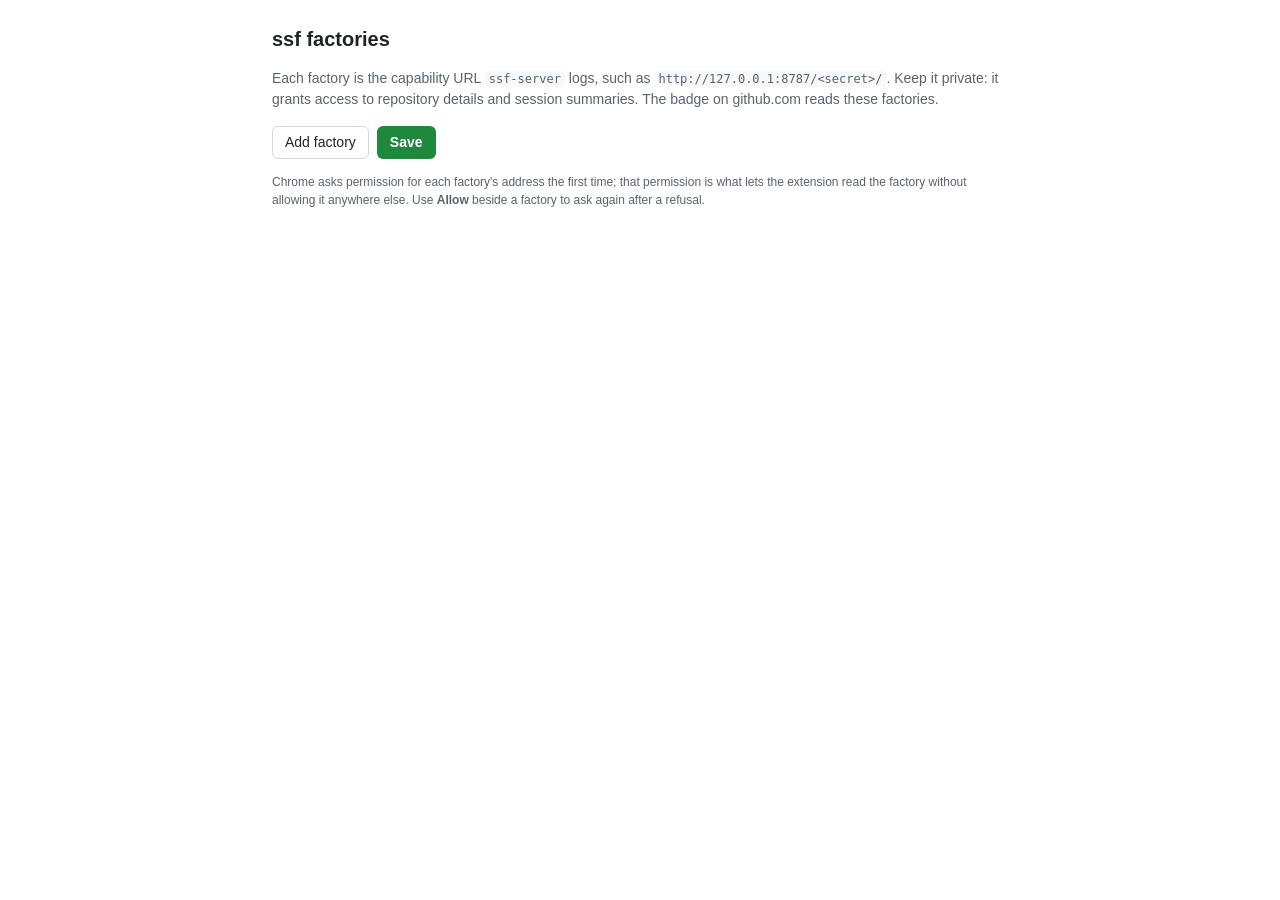
==== chrome-extension/options.html @ fd39dd71 "Chrome extension: live ssf state on github.com A Manifest V3 extension in `chrome-extension/` that o" ====
<!doctype html>
<html lang="en">
  <head>
    <meta charset="utf-8" />
    <title>ssf factories</title>
    <link rel="stylesheet" href="options.css" />
  </head>
  <body>
    <main>
      <h1>ssf factories</h1>
      <p>
        Each factory is the capability URL <code>ssf-server</code> logs, such as
        <code>http://127.0.0.1:8787/&lt;secret&gt;/</code>. Keep it private: it
        grants access to repository details and session summaries. The badge on
        github.com reads these factories.
      </p>
      <div id="rows"></div>
      <p class="actions">
        <button id="add" type="button">Add factory</button>
        <button id="save" type="button" class="primary">Save</button>
      </p>
      <p id="status" role="status" aria-live="polite"></p>
      <p class="note">
        Chrome asks permission for each factory's address the first time; that
        permission is what lets the extension read the factory without allowing
        it anywhere else. Use <strong>Allow</strong> beside a factory to ask
        again after a refusal.
      </p>
    </main>
    <script type="module" src="options.js"></script>
  </body>
</html>
---- chrome-extension/options.css ----
:root {
  color-scheme: light dark;
  --fg: #1f2328;
  --fg-muted: #59636e;
  --bg: #ffffff;
  --bg-muted: #f6f8fa;
  --border: #d1d9e0;
  --accent: #1f883d;
  --danger: #cf222e;
}

@media (prefers-color-scheme: dark) {
  :root {
    --fg: #f0f6fc;
    --fg-muted: #9198a1;
    --bg: #0d1117;
    --bg-muted: #151b23;
    --border: #3d444d;
    --accent: #3fb950;
    --danger: #f85149;
  }
}

body {
  margin: 0;
  padding: 24px;
  background: var(--bg);
  color: var(--fg);
  font: 14px/1.5 -apple-system, BlinkMacSystemFont, "Segoe UI", "Noto Sans",
    Helvetica, Arial, sans-serif;
}

main {
  max-width: 46rem;
  margin: 0 auto;
}

h1 {
  font-size: 20px;
  margin: 0 0 8px;
}

p {
  color: var(--fg-muted);
}

code {
  padding: 1px 4px;
  border-radius: 4px;
  background: var(--bg-muted);
  font-size: 12px;
}

.row {
  display: grid;
  grid-template-columns: 1fr 2fr auto auto;
  grid-template-areas:
    "label url allow remove"
    "state state state state";
  gap: 8px;
  align-items: end;
  padding: 12px;
  margin-bottom: 8px;
  border: 1px solid var(--border);
  border-radius: 6px;
  background: var(--bg-muted);
}

.label-field {
  grid-area: label;
}

.url-field {
  grid-area: url;
}

.allow {
  grid-area: allow;
}

.remove {
  grid-area: remove;
}

.field {
  display: flex;
  flex-direction: column;
  gap: 4px;
  min-width: 0;
  font-size: 12px;
  color: var(--fg-muted);
}

input {
  padding: 5px 8px;
  border: 1px solid var(--border);
  border-radius: 6px;
  background: var(--bg);
  color: var(--fg);
  font: inherit;
}

input:focus-visible,
button:focus-visible {
  outline: 2px solid var(--accent);
  outline-offset: 1px;
}

button {
  padding: 5px 12px;
  border: 1px solid var(--border);
  border-radius: 6px;
  background: var(--bg);
  color: var(--fg);
  font: inherit;
  cursor: pointer;
}

button:disabled {
  opacity: 0.5;
  cursor: default;
}

button.primary {
  background: var(--accent);
  border-color: transparent;
  color: #ffffff;
  font-weight: 600;
}

.state {
  grid-column: 1 / -1;
  font-size: 12px;
  color: var(--fg-muted);
}

.state[data-state="allowed"]::before,
.state[data-state="blocked"]::before,
.state[data-state="missing"]::before {
  content: "\25cf";
  margin-right: 4px;
}

.state[data-state="allowed"] {
  color: var(--accent);
}

.state[data-state="blocked"],
.state[data-state="missing"] {
  color: var(--danger);
}

.actions {
  display: flex;
  gap: 8px;
  margin: 16px 0 0;
}

.note {
  font-size: 12px;
}

.empty {
  padding: 12px;
  border: 1px dashed var(--border);
  border-radius: 6px;
}
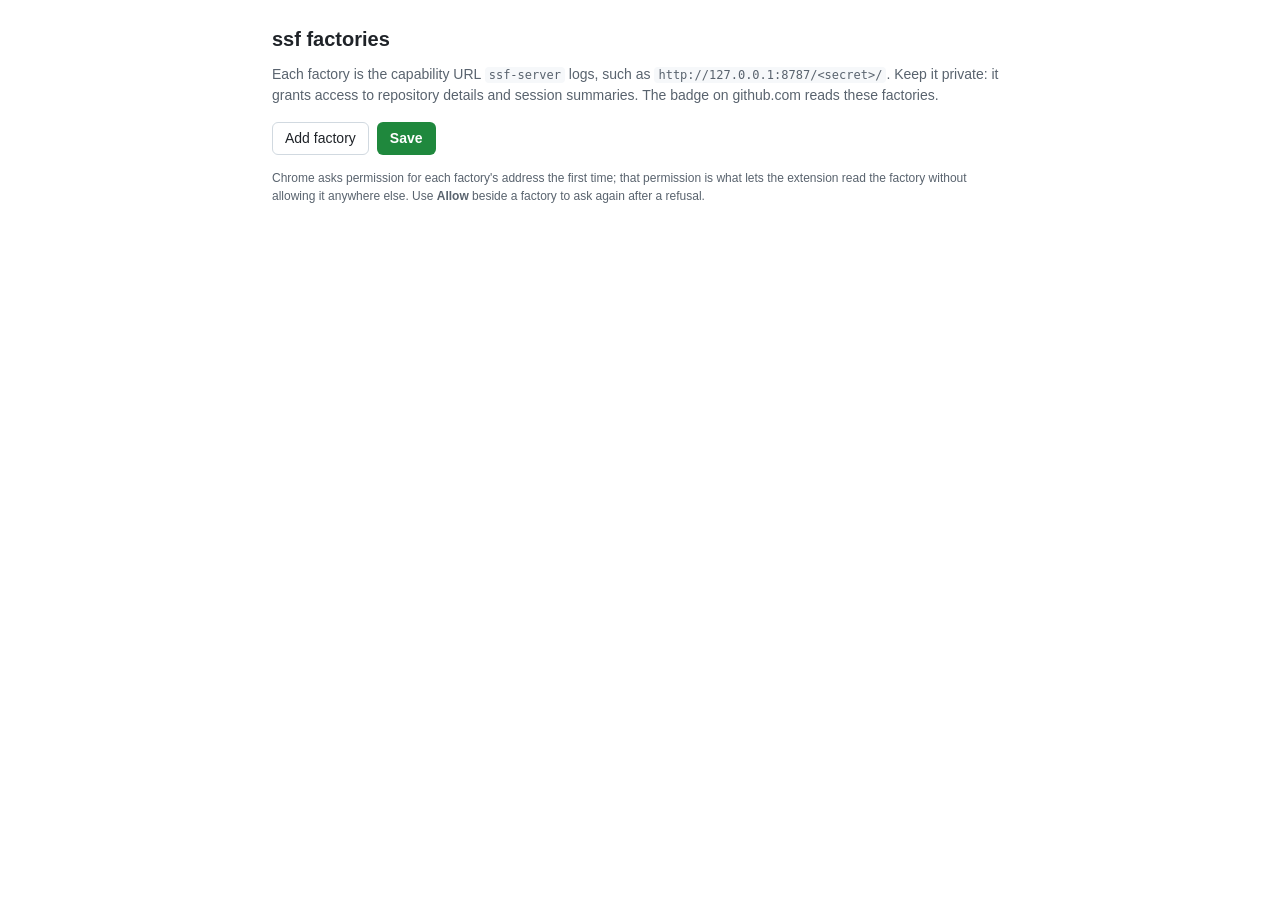
==== commit a5e96f27: "Overlay: name the loaded version, and what each factory reports (#435) The issue was reopened with "" ====
--- a/chrome-extension/options.html
+++ b/chrome-extension/options.html
@@ -8,6 +8,7 @@
   <body>
     <main>
       <h1>ssf factories</h1>
+      <p id="version" class="version" role="status" aria-live="polite"></p>
       <p>
         Each factory is the capability URL <code>ssf-server</code> logs, such as
         <code>http://127.0.0.1:8787/&lt;secret&gt;/</code>. Keep it private: it
--- a/chrome-extension/options.css
+++ b/chrome-extension/options.css
@@ -56,7 +56,8 @@
   grid-template-columns: 1fr 2fr auto auto;
   grid-template-areas:
     "label url allow remove"
-    "state state state state";
+    "state state state state"
+    "writes writes writes writes";
   gap: 8px;
   align-items: end;
   padding: 12px;
@@ -100,6 +101,11 @@
   font: inherit;
 }
 
+input[type="checkbox"] {
+  padding: 0;
+  accent-color: var(--accent);
+}
+
 input:focus-visible,
 button:focus-visible {
   outline: 2px solid var(--accent);
@@ -150,6 +156,30 @@
   color: var(--danger);
 }
 
+.writes-field {
+  grid-area: writes;
+  display: flex;
+  flex-wrap: wrap;
+  align-items: baseline;
+  gap: 4px 8px;
+  padding-top: 4px;
+  border-top: 1px solid var(--border);
+  font-size: 12px;
+  color: var(--fg-muted);
+}
+
+.writes-toggle {
+  display: flex;
+  align-items: center;
+  gap: 6px;
+  font-weight: 600;
+  color: var(--fg);
+}
+
+.writes-note {
+  flex: 1 1 18rem;
+}
+
 .actions {
   display: flex;
   gap: 8px;
@@ -158,6 +188,22 @@
 
 .note {
   font-size: 12px;
+}
+
+.version {
+  margin: -4px 0 12px;
+  font-size: 12px;
+  color: var(--muted, #57606a);
+}
+
+.health {
+  margin: 6px 0 0;
+  font-size: 12px;
+  color: var(--muted, #57606a);
+}
+
+.health:empty {
+  display: none;
 }
 
 .empty {
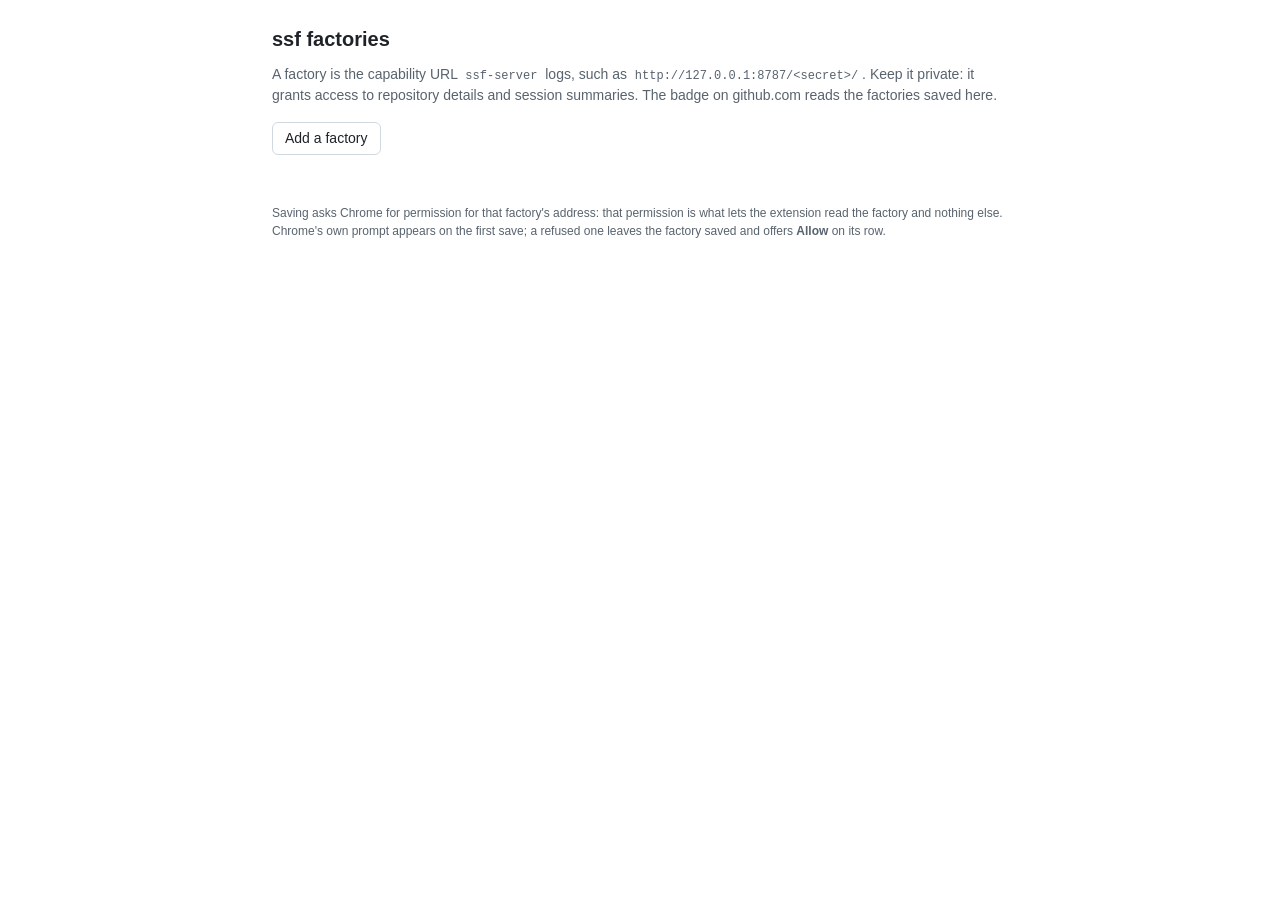
==== commit ae4ac403: "Overlay: stop pretending, and say what the card knows (#439) The overlay's card was thin and its Act" ====
--- a/chrome-extension/options.html
+++ b/chrome-extension/options.html
@@ -10,22 +10,21 @@
       <h1>ssf factories</h1>
       <p id="version" class="version" role="status" aria-live="polite"></p>
       <p>
-        Each factory is the capability URL <code>ssf-server</code> logs, such as
+        A factory is the capability URL <code>ssf-server</code> logs, such as
         <code>http://127.0.0.1:8787/&lt;secret&gt;/</code>. Keep it private: it
         grants access to repository details and session summaries. The badge on
-        github.com reads these factories.
+        github.com reads the factories saved here.
       </p>
       <div id="rows"></div>
       <p class="actions">
-        <button id="add" type="button">Add factory</button>
-        <button id="save" type="button" class="primary">Save</button>
+        <button id="add" type="button">Add a factory</button>
       </p>
-      <p id="status" role="status" aria-live="polite"></p>
+      <p id="status" class="status" role="status" aria-live="polite"></p>
       <p class="note">
-        Chrome asks permission for each factory's address the first time; that
-        permission is what lets the extension read the factory without allowing
-        it anywhere else. Use <strong>Allow</strong> beside a factory to ask
-        again after a refusal.
+        Saving asks Chrome for permission for that factory's address: that
+        permission is what lets the extension read the factory and nothing else.
+        Chrome's own prompt appears on the first save; a refused one leaves the
+        factory saved and offers <strong>Allow</strong> on its row.
       </p>
     </main>
     <script type="module" src="options.js"></script>
--- a/chrome-extension/options.css
+++ b/chrome-extension/options.css
@@ -47,40 +47,84 @@
 code {
   padding: 1px 4px;
   border-radius: 4px;
-  background: var(--bg-muted);
-  font-size: 12px;
-}
-
+  background: var(--bg);
+  font-family: ui-monospace, SFMono-Regular, "SF Mono", Menlo, Consolas,
+    "Liberation Mono", monospace;
+  font-size: 12px;
+}
+
+/* A saved factory: a name and an address on one line, the state and the two
+   controls that change it on the next, then what the overlay is getting from
+   it. Fields appear only while a row is being added or changed, so a row on
+   this page is never a form that looks half-finished. */
 .row {
   display: grid;
-  grid-template-columns: 1fr 2fr auto auto;
-  grid-template-areas:
-    "label url allow remove"
-    "state state state state"
-    "writes writes writes writes";
-  gap: 8px;
-  align-items: end;
-  padding: 12px;
+  grid-template-columns: 1fr auto;
+  gap: 6px 12px;
+  align-items: center;
+  padding: 12px 14px;
   margin-bottom: 8px;
   border: 1px solid var(--border);
   border-radius: 6px;
   background: var(--bg-muted);
 }
 
-.label-field {
-  grid-area: label;
-}
-
-.url-field {
-  grid-area: url;
-}
-
-.allow {
-  grid-area: allow;
-}
-
-.remove {
-  grid-area: remove;
+.row.editing {
+  grid-template-columns: 1fr;
+  gap: 8px;
+  border-color: var(--fg-muted);
+}
+
+.head {
+  display: flex;
+  flex-wrap: wrap;
+  align-items: baseline;
+  gap: 4px 8px;
+  min-width: 0;
+}
+
+.name {
+  font-weight: 600;
+}
+
+.where {
+  overflow-wrap: anywhere;
+  color: var(--fg-muted);
+}
+
+.controls {
+  grid-column: 2;
+  grid-row: 1 / span 2;
+  display: flex;
+  flex-wrap: wrap;
+  align-items: center;
+  gap: 8px;
+}
+
+.row.editing .controls {
+  grid-column: 1;
+  grid-row: auto;
+  justify-content: flex-start;
+}
+
+.state {
+  font-size: 12px;
+  color: var(--fg-muted);
+}
+
+.state[data-state="allowed"]::before,
+.state[data-state="blocked"]::before,
+.state[data-state="waiting"]::before {
+  content: "\25cf";
+  margin-right: 4px;
+}
+
+.state[data-state="allowed"] {
+  color: var(--accent);
+}
+
+.state[data-state="blocked"] {
+  color: var(--danger);
 }
 
 .field {
@@ -120,6 +164,10 @@
   color: var(--fg);
   font: inherit;
   cursor: pointer;
+}
+
+button:hover:not(:disabled) {
+  background: var(--bg-muted);
 }
 
 button:disabled {
@@ -134,36 +182,11 @@
   font-weight: 600;
 }
 
-.state {
-  grid-column: 1 / -1;
-  font-size: 12px;
-  color: var(--fg-muted);
-}
-
-.state[data-state="allowed"]::before,
-.state[data-state="blocked"]::before,
-.state[data-state="missing"]::before {
-  content: "\25cf";
-  margin-right: 4px;
-}
-
-.state[data-state="allowed"] {
-  color: var(--accent);
-}
-
-.state[data-state="blocked"],
-.state[data-state="missing"] {
-  color: var(--danger);
-}
-
 .writes-field {
-  grid-area: writes;
   display: flex;
   flex-wrap: wrap;
   align-items: baseline;
   gap: 4px 8px;
-  padding-top: 4px;
-  border-top: 1px solid var(--border);
   font-size: 12px;
   color: var(--fg-muted);
 }
@@ -180,12 +203,35 @@
   flex: 1 1 18rem;
 }
 
+.row-error {
+  margin: 0;
+  color: var(--danger);
+}
+
+.row-error[hidden] {
+  display: none;
+}
+
+.row > .writes,
+.row > .health {
+  grid-column: 1 / -1;
+  margin: 0;
+  padding-top: 6px;
+  border-top: 1px solid var(--border);
+  font-size: 12px;
+  color: var(--fg-muted);
+}
+
 .actions {
   display: flex;
   gap: 8px;
   margin: 16px 0 0;
 }
 
+.status {
+  min-height: 1.5em;
+}
+
 .note {
   font-size: 12px;
 }
@@ -193,17 +239,7 @@
 .version {
   margin: -4px 0 12px;
   font-size: 12px;
-  color: var(--muted, #57606a);
-}
-
-.health {
-  margin: 6px 0 0;
-  font-size: 12px;
-  color: var(--muted, #57606a);
-}
-
-.health:empty {
-  display: none;
+  color: var(--fg-muted);
 }
 
 .empty {
